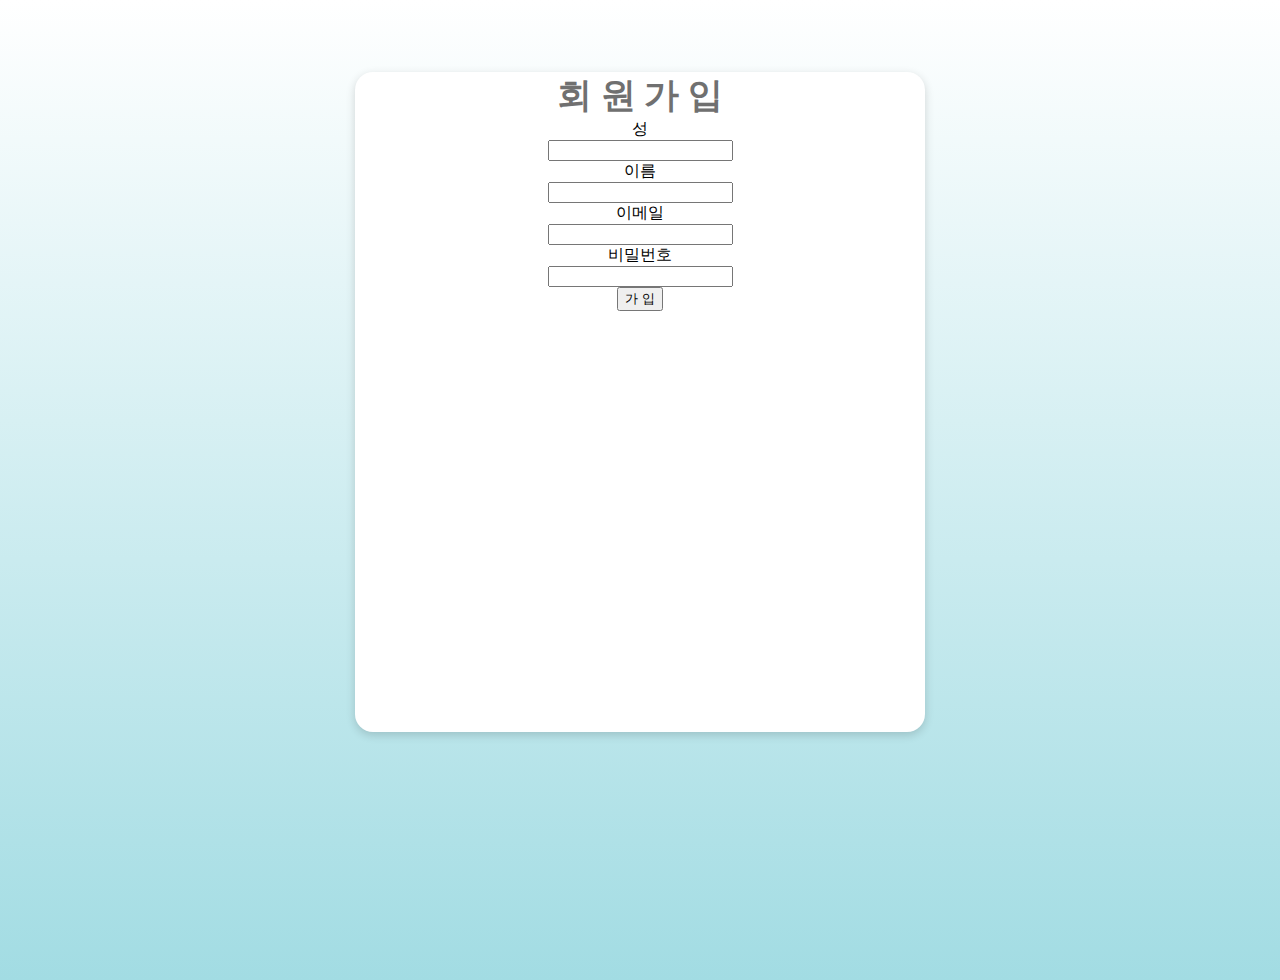
==== join_BinzSkin.html @ 7ae45547 "join form 추가" ====
<!DOCTYPE html>
<html lang="en">

<head>
    <meta charset="UTF-8">
    <meta http-equiv="X-UA-Compatible" content="IE=edge">
    <meta name="viewport" content="width=device-width, initial-scale=1.0">
    <title>Join</title>

    <!-- css -->
    <style>
        body {
            background-image: linear-gradient(180deg,
                    #ffffff 0%,
                    #a2dce3 100%,
                    #1d7680 100%);
            height: 100vh;
        }

        .formWrap {
            margin: 72px auto;
            width: 570px;
            height: 660px;
            background: #FFFFFF;
            box-shadow: 0px 3px 10px #00000029;
            border-radius: 18px;
            text-align: center;
        }

        .title {

            font: normal normal bold 35px/47px Segoe UI;
            letter-spacing: 0px;
            color: #707070;
            width: 168px;
            height: 47px;
        }
    </style>
</head>

<body>
    <div>
        <form class="formWrap">
            <!-- 회원가입 -->
            <div class="a">
                <label for="" class="title">회 원 가 입</label>
            </div>
            <!-- 성 -->
            <div class="a">
                <label class="firstNameLabel name" for="">성</label><br>
                <input class="firstNameInput" type="text" />
            </div>
            <!-- 이름 -->
            <div class="a">
                <label class="lastNameLabel name" for="">이름</label><br>
                <input class="lastNameInput" type="text" />
            </div>
            <!-- 이메일 -->
            <div class="a">
                <label class="emailLabel name" for="">이메일</label><br>
                <input class="emailInput" type="text" />
            </div>
            <!-- 비밀번호 -->
            <div class="a">
                <label class="passwordLabel name" for="">비밀번호</label><br>
                <input class="passwordInput" type="text" />
            </div>
            <!-- 버튼 -->
            <div class="a">
                <input class="button" type="button" value="가 입" />
            </div>
        </form>
    </div>
</body>

</html>
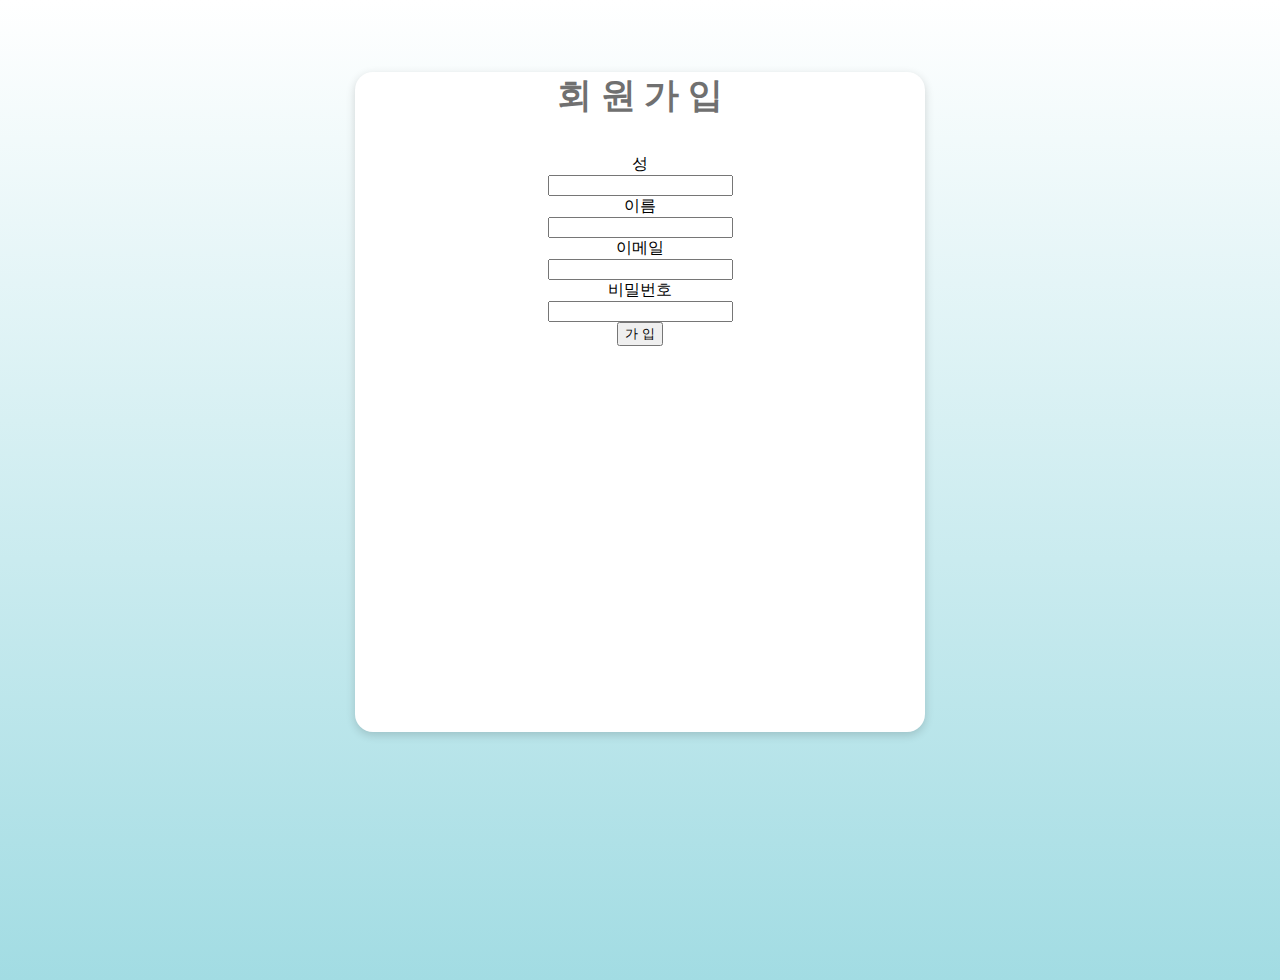
==== commit 7f775c25: "Update join_BinzSkin.html" ====
--- a/join_BinzSkin.html
+++ b/join_BinzSkin.html
@@ -9,6 +9,10 @@
 
     <!-- css -->
     <style>
+        .div {
+            margin: 0px;
+        }
+
         body {
             background-image: linear-gradient(180deg,
                     #ffffff 0%,
@@ -27,14 +31,19 @@
             text-align: center;
         }
 
+        .titlewrap {
+            margin: 20px auto 35px;
+        }
+
         .title {
-
-            font: normal normal bold 35px/47px Segoe UI;
+            font: bold 35px Segoe UI;
             letter-spacing: 0px;
             color: #707070;
             width: 168px;
             height: 47px;
         }
+
+        .name {}
     </style>
 </head>
 
@@ -42,7 +51,7 @@
     <div>
         <form class="formWrap">
             <!-- 회원가입 -->
-            <div class="a">
+            <div class="titlewrap">
                 <label for="" class="title">회 원 가 입</label>
             </div>
             <!-- 성 -->
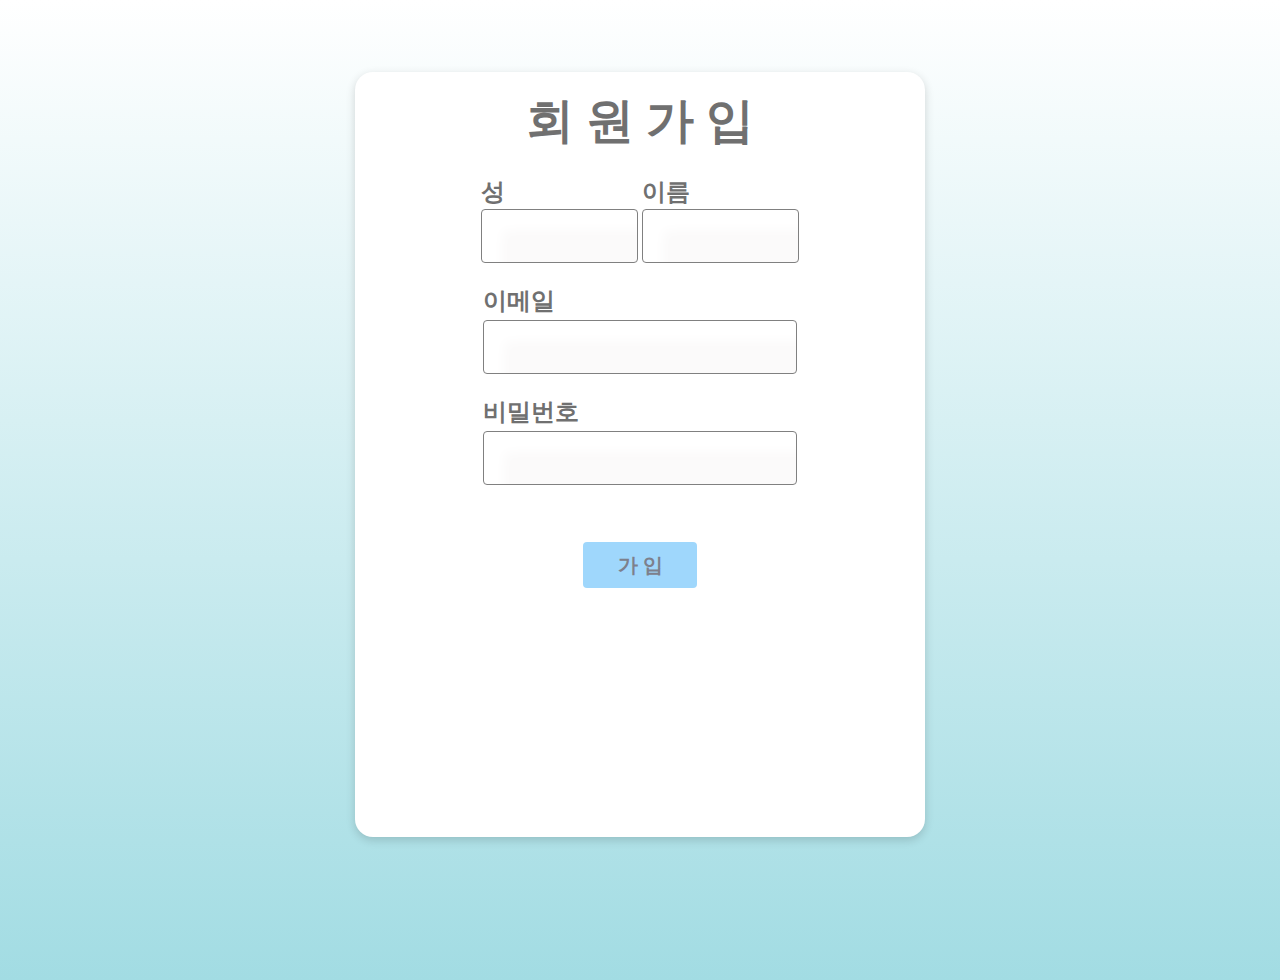
==== commit e05c5364: "desktop ver complete" ====
--- a/join_BinzSkin.html
+++ b/join_BinzSkin.html
@@ -8,9 +8,20 @@
     <title>Join</title>
 
     <!-- css -->
-    <style>
-        .div {
+    <style type="text/css">
+        div,
+        p {
             margin: 0px;
+        }
+
+        .input {
+            box-sizing: border-box;
+            width: 100%;
+            height: 6vh;
+            background: #e2dada24;
+            box-shadow: inset 20px 20px 12px white;
+            border-radius: 4px;
+            border: 0.1px solid gray;
         }
 
         body {
@@ -22,9 +33,13 @@
         }
 
         .formWrap {
+            height: 85%;
+        }
+
+        .form {
             margin: 72px auto;
             width: 570px;
-            height: 660px;
+            height: 100%;
             background: #FFFFFF;
             box-shadow: 0px 3px 10px #00000029;
             border-radius: 18px;
@@ -36,46 +51,84 @@
         }
 
         .title {
-            font: bold 35px Segoe UI;
+            padding: 3% 2% 5%;
+            font: bold 3em Segoe UI;
             letter-spacing: 0px;
             color: #707070;
-            width: 168px;
+            width: auto;
             height: 47px;
         }
 
-        .name {}
+        .nameLabel {
+            display: inline-block;
+            width: 27.5%;
+        }
+
+        .name {
+            margin: 7% auto 1%;
+            float: left;
+            font: bold 1.5em Segoe UI;
+            color: #707070;
+        }
+
+        .infoNameLabel {
+            display: inline-block;
+            width: 55%;
+        }
+
+
+        .anotherInput {
+            width: 100%;
+        }
+
+        .buttonWrap {
+            margin: 10% auto 0px;
+            width: 20%;
+            height: 6%;
+        }
+
+        .button {
+            width: 100%;
+            height: 100%;
+            background: #9FD7FC 0% 0% no-repeat padding-box;
+            border-radius: 4px;
+            font: bold 1.25em Segoe UI;
+            color: #7D808C;
+            cursor: pointer;
+            border-style: none;
+        }
     </style>
 </head>
 
 <body>
-    <div>
-        <form class="formWrap">
+    <div class="formWrap">
+        <form class="form">
             <!-- 회원가입 -->
-            <div class="titlewrap">
-                <label for="" class="title">회 원 가 입</label>
-            </div>
+            <p for="" class="title">회 원 가 입</p>
+            <!-- <div class="titlewrap">
+            </div> -->
             <!-- 성 -->
-            <div class="a">
-                <label class="firstNameLabel name" for="">성</label><br>
-                <input class="firstNameInput" type="text" />
+            <div class="nameLabel">
+                <label class="firstNameLabel  name" for="">성</label><br>
+                <input class="firstNameInput input" type="text" />
             </div>
             <!-- 이름 -->
-            <div class="a">
-                <label class="lastNameLabel name" for="">이름</label><br>
-                <input class="lastNameInput" type="text" />
+            <div class="nameLabel">
+                <label class="lastNameLabel  name" for="">이름</label><br>
+                <input class="lastNameInput input" type="text" />
             </div>
             <!-- 이메일 -->
-            <div class="a">
+            <div class="infoNameLabel">
                 <label class="emailLabel name" for="">이메일</label><br>
-                <input class="emailInput" type="text" />
+                <input class="emailInput anotherInput input" type="text" />
             </div>
             <!-- 비밀번호 -->
-            <div class="a">
+            <div class="infoNameLabel">
                 <label class="passwordLabel name" for="">비밀번호</label><br>
-                <input class="passwordInput" type="text" />
+                <input class="passwordInput anotherInput input" type="text" />
             </div>
             <!-- 버튼 -->
-            <div class="a">
+            <div class="buttonWrap">
                 <input class="button" type="button" value="가 입" />
             </div>
         </form>
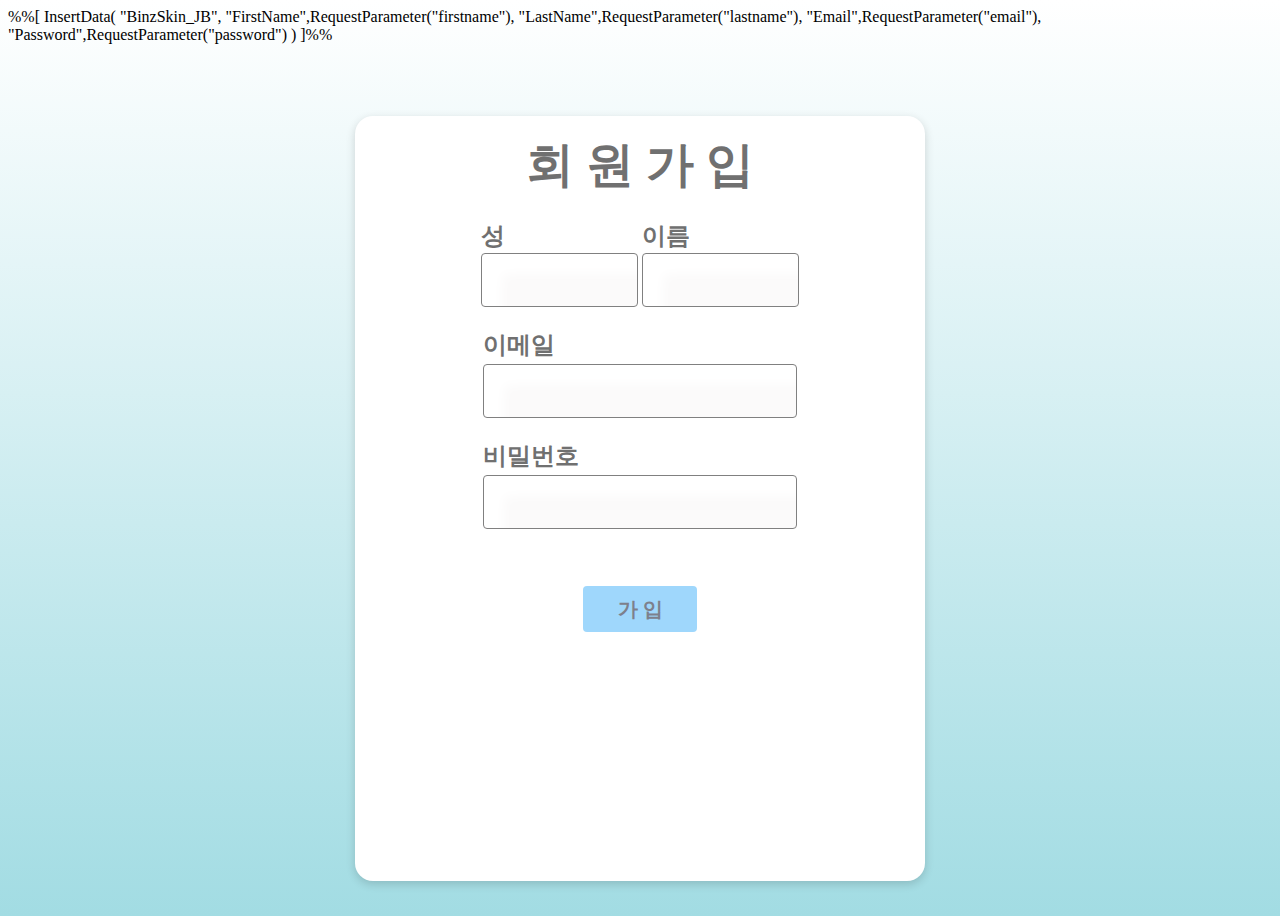
==== commit 6061f739: "Update join_BinzSkin.html" ====
--- a/join_BinzSkin.html
+++ b/join_BinzSkin.html
@@ -1,3 +1,15 @@
+<!-- AMPscript -->
+%%[
+InsertData(
+"BinzSkin_JB",
+"FirstName",RequestParameter("firstname"),
+"LastName",RequestParameter("lastname"),
+"Email",RequestParameter("email"),
+"Password",RequestParameter("password")
+)
+]%%
+
+
 <!DOCTYPE html>
 <html lang="en">
 
@@ -102,7 +114,7 @@
 
 <body>
     <div class="formWrap">
-        <form class="form">
+        <form class="form" action="%%=RequestParameter('PAGEURL')=%%" method="post">
             <!-- 회원가입 -->
             <p for="" class="title">회 원 가 입</p>
             <!-- <div class="titlewrap">
@@ -110,26 +122,26 @@
             <!-- 성 -->
             <div class="nameLabel">
                 <label class="firstNameLabel  name" for="">성</label><br>
-                <input class="firstNameInput input" type="text" />
+                <input class="firstNameInput input" type="text" name="firstname" />
             </div>
             <!-- 이름 -->
             <div class="nameLabel">
                 <label class="lastNameLabel  name" for="">이름</label><br>
-                <input class="lastNameInput input" type="text" />
+                <input class="lastNameInput input" type="text" name="lastname" />
             </div>
             <!-- 이메일 -->
             <div class="infoNameLabel">
                 <label class="emailLabel name" for="">이메일</label><br>
-                <input class="emailInput anotherInput input" type="text" />
+                <input class="emailInput anotherInput input" type="text" name="email" />
             </div>
             <!-- 비밀번호 -->
             <div class="infoNameLabel">
                 <label class="passwordLabel name" for="">비밀번호</label><br>
-                <input class="passwordInput anotherInput input" type="text" />
+                <input class="passwordInput anotherInput input" type="text" name="password" />
             </div>
             <!-- 버튼 -->
             <div class="buttonWrap">
-                <input class="button" type="button" value="가 입" />
+                <input class="button" type="submit" value="가 입" />
             </div>
         </form>
     </div>
